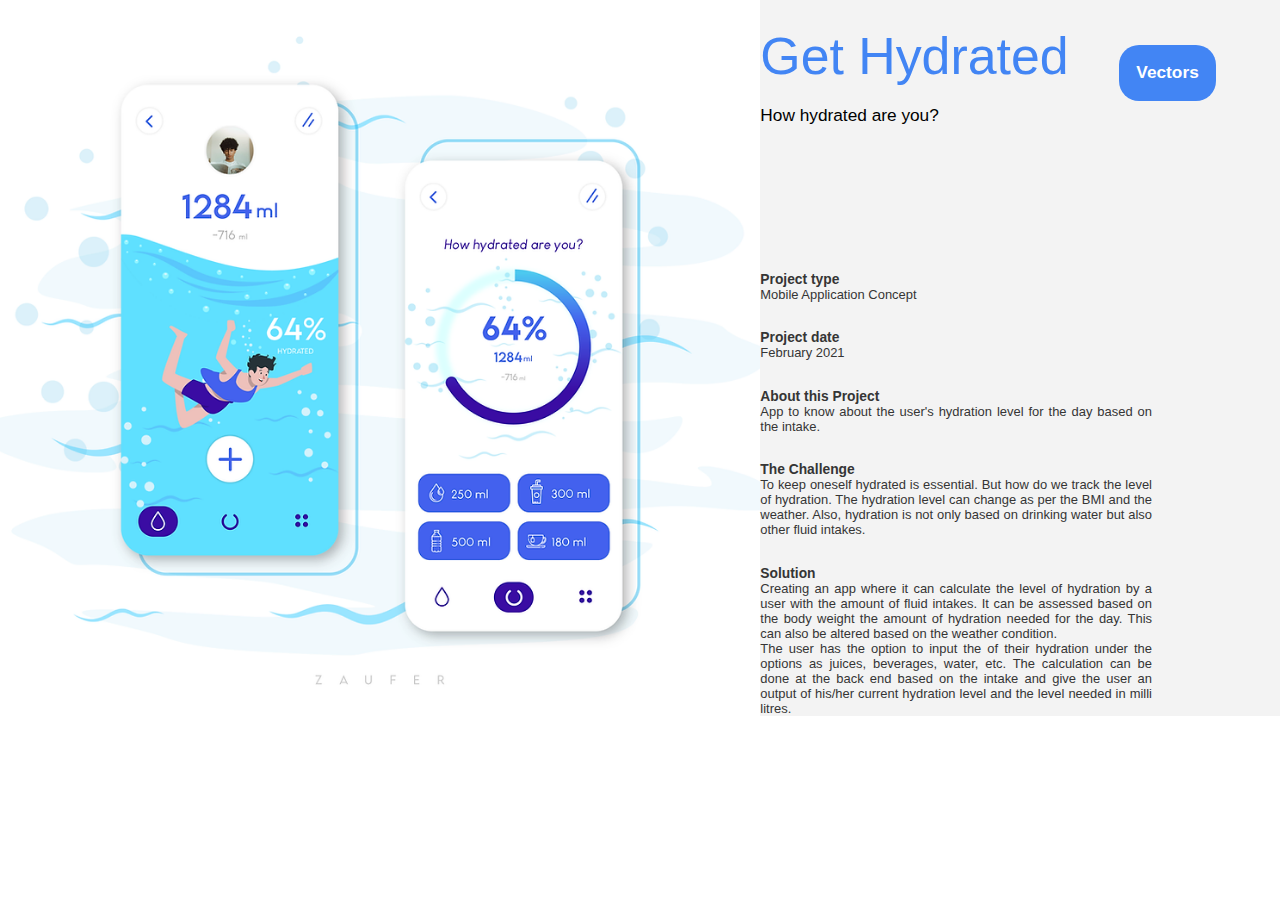
==== index.html @ f7b5dd43 "hosting" ====
<!DOCTYPE html>
<html lang="en">

<head>
    <meta charset="UTF-8">
    <meta http-equiv="X-UA-Compatible" content="IE=edge">
    <meta name="viewport" content="width=device-width, initial-scale=1.0">
    <link rel="stylesheet" href="style.css">
    <title>Portfolio</title>
</head>

<body>
    <div class="root">
        <div class="link">
            <a href="./vectors.html"><button>Vectors</button></a>
        </div>
        <div class="container">
            <img class="img" src="./img.webp" alt="project" />
            <div class="content">
                <section>
                    <div class="head">Get Hydrated </div>
                    <div class="sub-head"> How hydrated are you? </div>
                </section>
                <section class="right-float">
                    <div class="part">
                        <div class="title">Project type</div>
                        <div class="text">Mobile Application Concept</div>
                    </div>
                    <div class="part">
                        <div class="title">Project date</div>
                        <div class="text">February 2021</div>
                    </div>
                    <div class="part">
                        <div class="title">About this Project</div>
                        <div class="text"> App to know about the user's hydration level for the day based on the intake.</div>
                    </div>
                    <div class="part">
                        <div class="title">The Challenge </div>
                        <div class="text"> To keep oneself hydrated is essential. But how do we track the level of hydration. The hydration level can change as per the BMI and the weather. Also, hydration is not only based on drinking water but also other fluid intakes.
                        </div>
                    </div>
                    <div class="part">
                        <div class="title">Solution</div>
                        <div class="text">Creating an app where it can calculate the level of hydration by a user with the amount of fluid intakes. It can be assessed based on the body weight the amount of hydration needed for the day. This can also be altered based on
                            the weather condition.</div>
                        <div class="text"> The user has the option to input the of their hydration under the options as juices, beverages, water, etc. The calculation can be done at the back end based on the intake and give the user an output of his/her current hydration
                            level and the level needed in milli litres.</div>
                    </div>
                </section>
            </div>
        </div>
    </div>
</body>

</html>
---- style.css ----
* {
    margin: 0;
    padding: 0;
    box-sizing: border-box;
    font-family: sans-serif;
}

:root {
    font-size: 0.675vw;
    --base: 1;
}

.container {
    display: flex;
    flex-direction: row;
    margin-left: auto;
    margin-right: auto;
    background-color: #f3f3f3;
}

.img {
    min-width: 88rem;
    max-height: 100vh;
    object-fit: contain;
    flex: 6;
}
.link{
    position: fixed;
    right: 5%;
    top: 5%;
}
.link button{
    background: #4285F4;
    border: none;
    outline: none;
    color: white;
    font-weight: 600;
    font-size: 2rem;
    padding: 2rem;
    border-radius: 20px;
    cursor: pointer;
}
.content {
    flex: 4;
    display: flex;
    flex-direction: column;
    justify-content: space-between;
    margin-top: 2%;
    margin-left: 0%;
    margin-right: 10%;
}

.head {
    color: #4285F4;
    font-size: calc(6rem * var(--base));
}

.sub-head {
    font-size: calc(2rem * var(--base));
    margin-top: 5%;
}

.part {
    margin-bottom: 7%;
}

.title {
    font-weight: bold;
    font-size: calc(1.6rem * var(--base));
}

.text {
    font-size: calc(1.5rem * var(--base));
    text-align: justify;
}

.part:last-child{
    margin-bottom: 0;
}

.right-float * {
    color: rgb(53, 53, 53);
}

@media screen and (max-width:1024px) {
     :root {
        font-size: 10px;
    }
    .sub-head {
        margin-bottom: 5%;
    }
    .img {
        min-width: 100vw;
    }
    .content{
        max-width: 800px;
        align-self: center;
        margin-left: 6%;
        margin-right: 6%;
    }
    .container {
        flex-direction: column;
    }
}
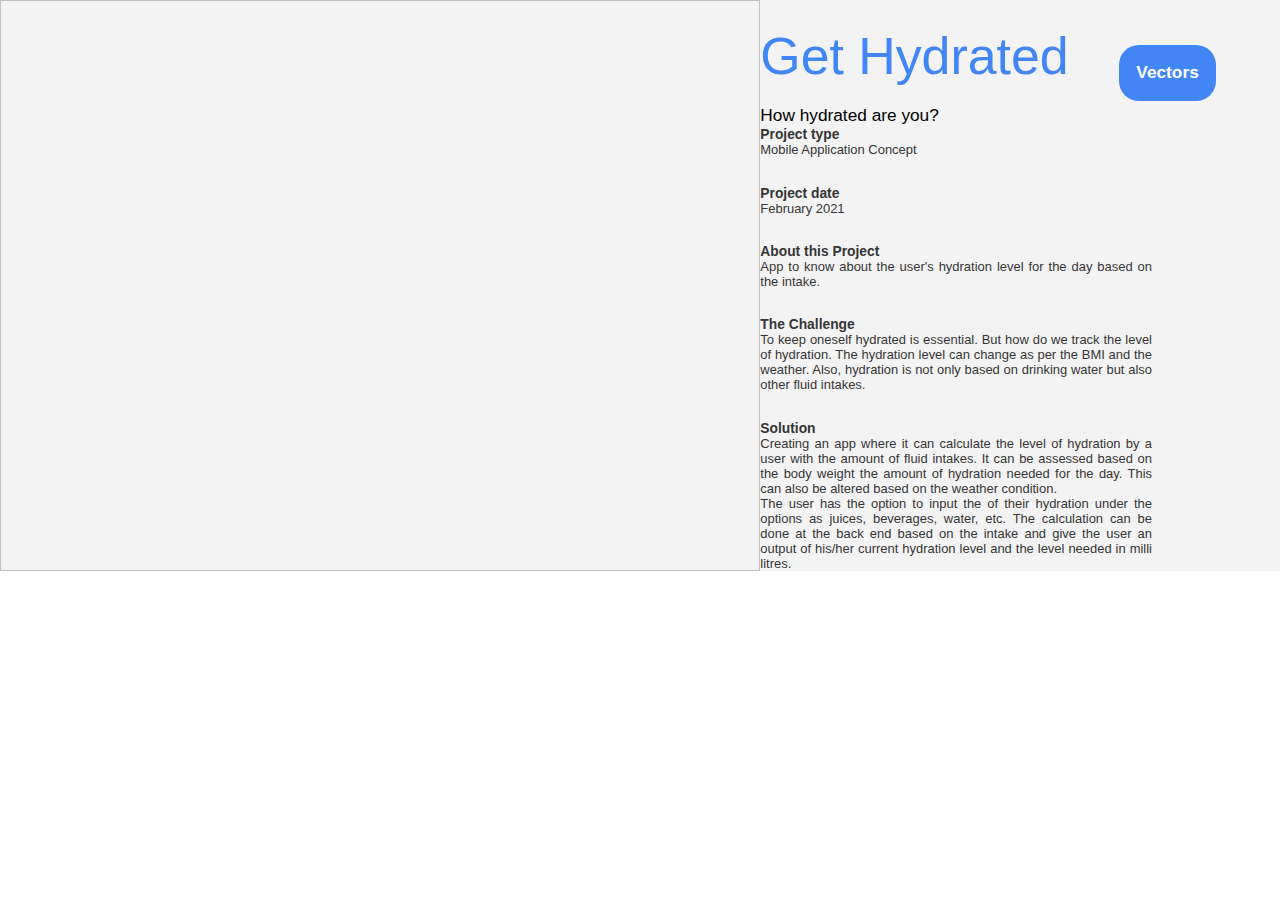
==== commit 3d942c02: "img change" ====
--- a/index.html
+++ b/index.html
@@ -15,7 +15,7 @@
             <a href="./vectors.html"><button>Vectors</button></a>
         </div>
         <div class="container">
-            <img class="img" src="./img.webp" alt="project" />
+            <img class="img" href="http://commondatastorage.googleapis.com/codeskulptor-demos/riceracer_assets/img/car_1.png" />
             <div class="content">
                 <section>
                     <div class="head">Get Hydrated </div>
@@ -52,4 +52,4 @@
     </div>
 </body>
 
-</html>+</html>
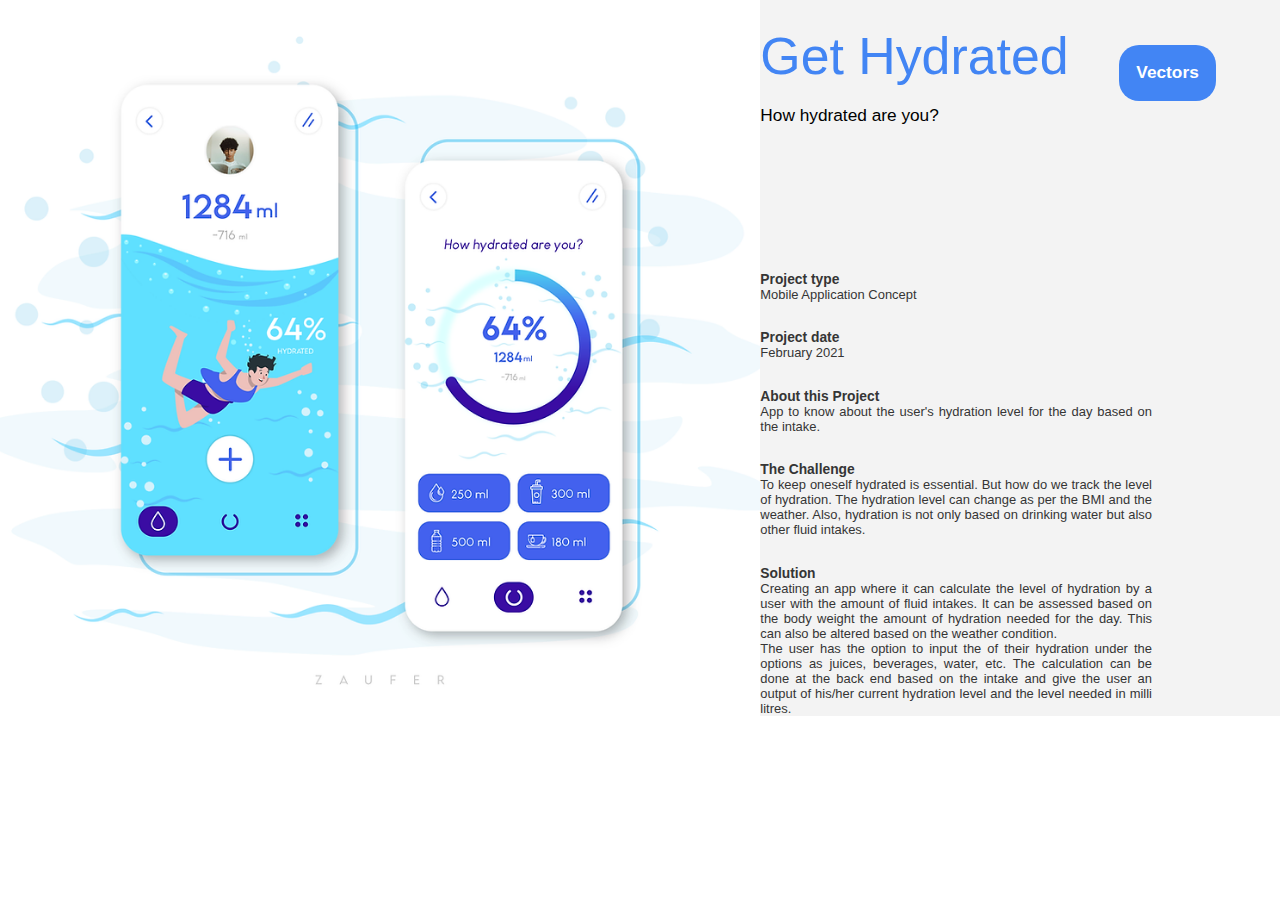
==== commit de33ce26: "src" ====
--- a/index.html
+++ b/index.html
@@ -15,7 +15,7 @@
             <a href="./vectors.html"><button>Vectors</button></a>
         </div>
         <div class="container">
-            <img class="img" href="http://commondatastorage.googleapis.com/codeskulptor-demos/riceracer_assets/img/car_1.png" />
+            <img class="img" src="./img.webp"/>
             <div class="content">
                 <section>
                     <div class="head">Get Hydrated </div>
